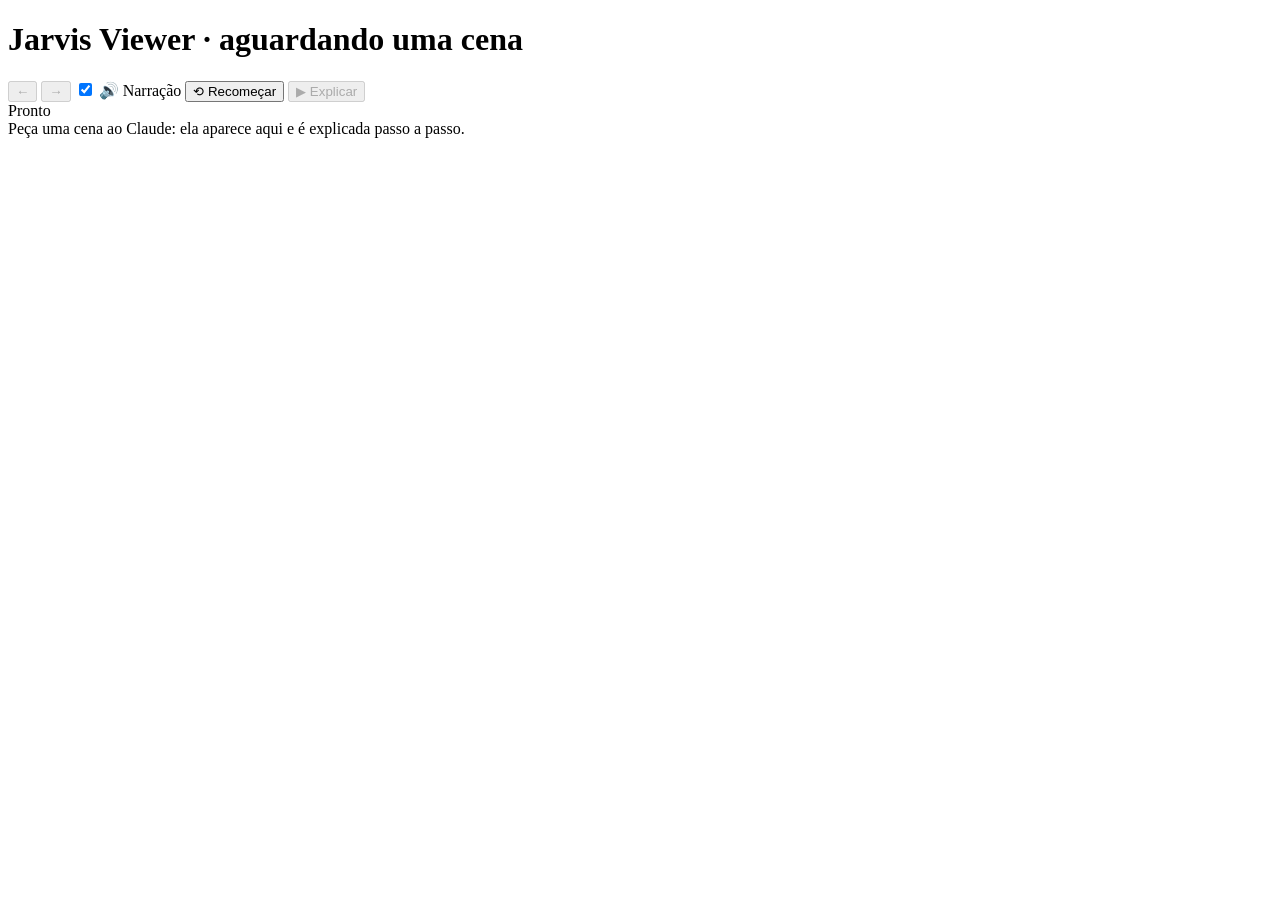
==== helper/web/index.html @ 138497f7 "feat: casca da página do viewer Co-Authored-By: Claude Sonnet 5.5 <noreply@anthropic.com>" ====
<!doctype html>
<html lang="pt-BR">
<head>
<meta charset="utf-8">
<meta name="viewport" content="width=device-width, initial-scale=1">
<meta name="color-scheme" content="light dark">
<title>Jarvis Viewer</title>
<script>
  // Toda rota do auxiliar exige o token (?t=). Os módulos importam por caminho absoluto sem token,
  // então o mapa de importação acrescenta o token a cada um. Cena nova = uma linha em SCENES.
  (function () {
    var t = new URLSearchParams(location.search).get('t') || ''
    var q = '?t=' + encodeURIComponent(t)
    var SCENES = ['arquitetura', 'fluxo', 'grafico', 'timeline', 'sequencia', 'estados', 'camadas', 'arvore', 'comparacao', 'metafora']
    var FILES = ['/core.js', '/app.js', '/engine/stage.js', '/engine/layout.js', '/vendor/three.module.min.js']
    SCENES.forEach(function (s) { FILES.push('/scenes/' + s + '.js') })
    var imports = {}
    FILES.forEach(function (f) { imports[f] = f + q })
    imports['three'] = '/vendor/three.module.min.js' + q
    var map = document.createElement('script')
    map.type = 'importmap'
    map.textContent = JSON.stringify({ imports: imports })
    document.head.appendChild(map)
    var css = document.createElement('link')
    css.rel = 'stylesheet'
    css.href = '/style.css' + q
    document.head.appendChild(css)
    var app = document.createElement('script')
    app.type = 'module'
    app.src = '/app.js' + q
    document.head.appendChild(app)
  })()
</script>
</head>
<body>
<div id="stage"></div>
<div id="lost" hidden>viewer desligado — peça uma cena para religar</div>
<header>
  <h1 id="title">Jarvis Viewer <span>· aguardando uma cena</span></h1>
  <button id="hprev" title="Cena anterior" disabled>←</button>
  <button id="hnext" title="Próxima cena" disabled>→</button>
  <label id="narr-wrap"><input type="checkbox" id="narr" checked> <span id="narr-label">🔊 Narração</span><small id="narr-hint" hidden>narrado pelo Jarvis</small></label>
  <button id="restart" title="Recomeçar">⟲ Recomeçar</button>
  <button id="play" class="primary" disabled>▶ Explicar</button>
</header>
<div id="caption">
  <div class="step" id="stepn">Pronto</div>
  <div class="text" id="text">Peça uma cena ao Claude: ela aparece aqui e é explicada passo a passo.</div>
  <div id="dots"></div>
</div>
</body>
</html>
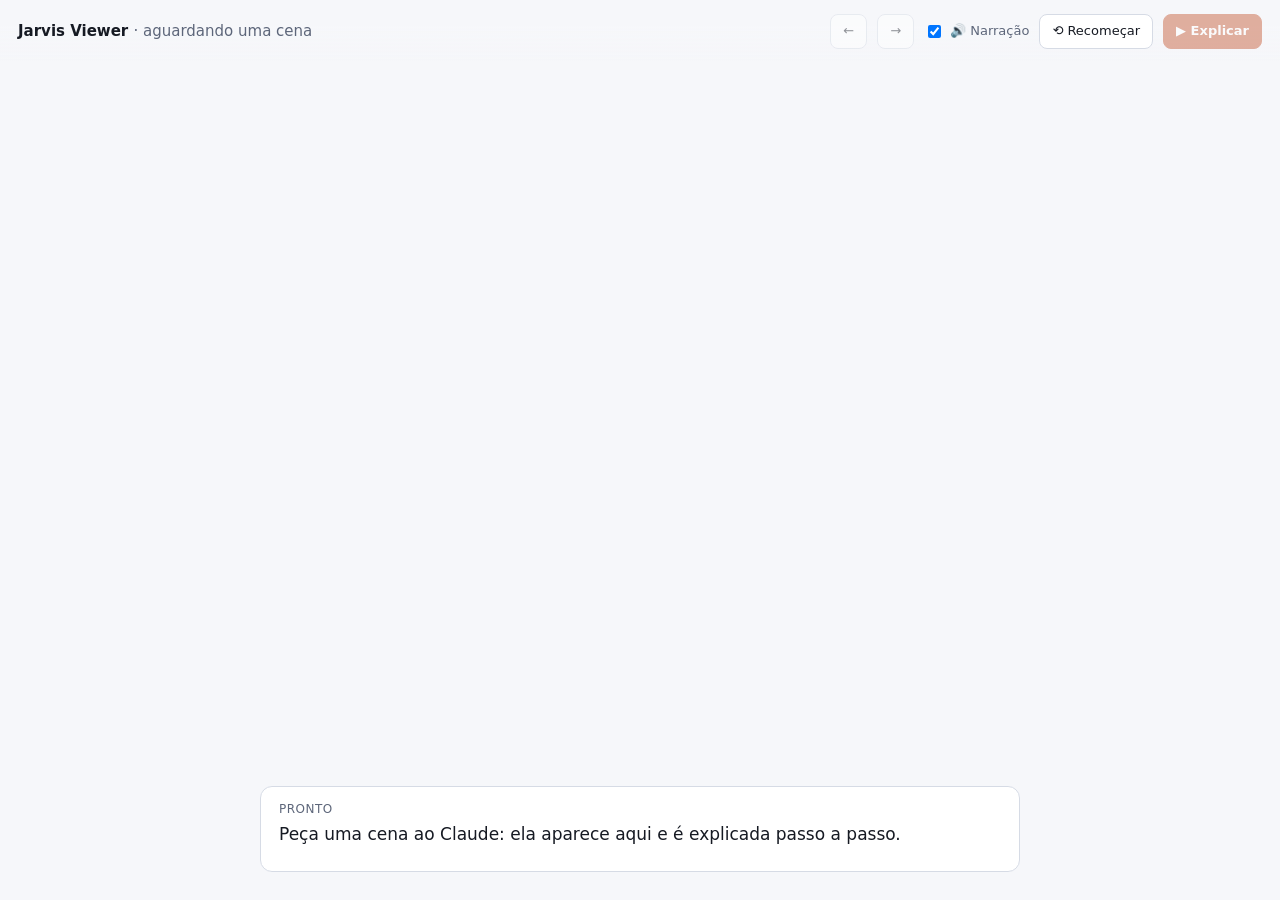
==== commit e4045be5: "fix: casca do viewer (histórico, step-done pedido, token no caminho) Co-Authored-By: Claude Sonnet 5" ====
--- a/helper/web/index.html
+++ b/helper/web/index.html
@@ -5,32 +5,10 @@
 <meta name="viewport" content="width=device-width, initial-scale=1">
 <meta name="color-scheme" content="light dark">
 <title>Jarvis Viewer</title>
-<script>
-  // Toda rota do auxiliar exige o token (?t=). Os módulos importam por caminho absoluto sem token,
-  // então o mapa de importação acrescenta o token a cada um. Cena nova = uma linha em SCENES.
-  (function () {
-    var t = new URLSearchParams(location.search).get('t') || ''
-    var q = '?t=' + encodeURIComponent(t)
-    var SCENES = ['arquitetura', 'fluxo', 'grafico', 'timeline', 'sequencia', 'estados', 'camadas', 'arvore', 'comparacao', 'metafora']
-    var FILES = ['/core.js', '/app.js', '/engine/stage.js', '/engine/layout.js', '/vendor/three.module.min.js']
-    SCENES.forEach(function (s) { FILES.push('/scenes/' + s + '.js') })
-    var imports = {}
-    FILES.forEach(function (f) { imports[f] = f + q })
-    imports['three'] = '/vendor/three.module.min.js' + q
-    var map = document.createElement('script')
-    map.type = 'importmap'
-    map.textContent = JSON.stringify({ imports: imports })
-    document.head.appendChild(map)
-    var css = document.createElement('link')
-    css.rel = 'stylesheet'
-    css.href = '/style.css' + q
-    document.head.appendChild(css)
-    var app = document.createElement('script')
-    app.type = 'module'
-    app.src = '/app.js' + q
-    document.head.appendChild(app)
-  })()
-</script>
+<link rel="icon" href="data:,">
+<link rel="stylesheet" href="style.css">
+<script type="importmap">{ "imports": { "three": "./vendor/three.module.min.js" } }</script>
+<script type="module" src="app.js"></script>
 </head>
 <body>
 <div id="stage"></div>
--- a/helper/web/style.css
+++ b/helper/web/style.css
@@ -0,0 +1,40 @@
+:root {
+  color-scheme: light dark;
+  --bg: #f6f7fa; --fg: #161a23; --dim: #5d667a; --panel: #ffffff; --line: #d6dbe5; --line-hover: #aab3c5;
+  --accent: #c4552f; --on-accent: #ffffff; --caption-bg: rgba(255, 255, 255, .92); --error: #b3261e;
+}
+@media (prefers-color-scheme: dark) {
+  :root {
+    --bg: #0b0d12; --fg: #e8ecf3; --dim: #8a93a6; --panel: #141821; --line: #232a37; --line-hover: #3a4458;
+    --accent: #D97757; --on-accent: #1a0d07; --caption-bg: rgba(20, 24, 33, .88); --error: #ff8a80;
+  }
+}
+* { box-sizing: border-box; }
+html, body { margin: 0; height: 100%; background: var(--bg); color: var(--fg); font: 15px/1.45 "Segoe UI", system-ui, sans-serif; overflow: hidden; }
+#stage { position: fixed; inset: 0; }
+#stage canvas { display: block; }
+header { position: fixed; top: 0; left: 0; right: 0; display: flex; align-items: center; gap: 10px; padding: 14px 18px;
+         background: linear-gradient(var(--bg) 40%, transparent); z-index: 2; flex-wrap: wrap; }
+header h1 { font-size: 15px; font-weight: 600; margin: 0; flex: 1; min-width: 140px; }
+header h1 span { color: var(--dim); font-weight: 400; }
+#narr-wrap { font-size: 13px; color: var(--dim); display: flex; align-items: center; gap: 6px; }
+#narr-wrap small { font-size: 12px; }
+button { background: var(--panel); color: var(--fg); border: 1px solid var(--line); border-radius: 8px; padding: 7px 12px;
+         font: inherit; font-size: 13px; cursor: pointer; }
+button:hover:not(:disabled) { border-color: var(--line-hover); }
+button:disabled { opacity: .45; cursor: default; }
+button.primary { background: var(--accent); border-color: var(--accent); color: var(--on-accent); font-weight: 600; }
+#caption { position: fixed; left: 50%; bottom: 28px; transform: translateX(-50%); width: min(760px, calc(100% - 32px));
+           background: var(--caption-bg); border: 1px solid var(--line); border-radius: 12px; padding: 14px 18px; z-index: 2;
+           backdrop-filter: blur(6px); min-height: 56px; }
+#caption .step { color: var(--dim); font-size: 12px; margin-bottom: 4px; letter-spacing: .04em; text-transform: uppercase; }
+#caption .text { font-size: 17px; }
+#caption.error .text { color: var(--error); }
+#dots { display: flex; gap: 6px; margin-top: 10px; }
+#dots button { flex: 1; height: 10px; padding: 0; border: 0; border-radius: 2px; background: transparent; position: relative; }
+#dots button::before { content: ""; position: absolute; left: 0; right: 0; top: 3px; height: 3px; border-radius: 2px; background: var(--line); }
+#dots button.done::before { background: var(--accent); }
+#dots button.now::before { box-shadow: 0 0 0 1px var(--accent); }
+#lost { position: fixed; top: 64px; left: 50%; transform: translateX(-50%); z-index: 3; background: var(--panel);
+        border: 1px solid var(--error); color: var(--error); border-radius: 8px; padding: 8px 14px; font-size: 13px; }
+#lost[hidden], #narr-hint[hidden] { display: none; }
